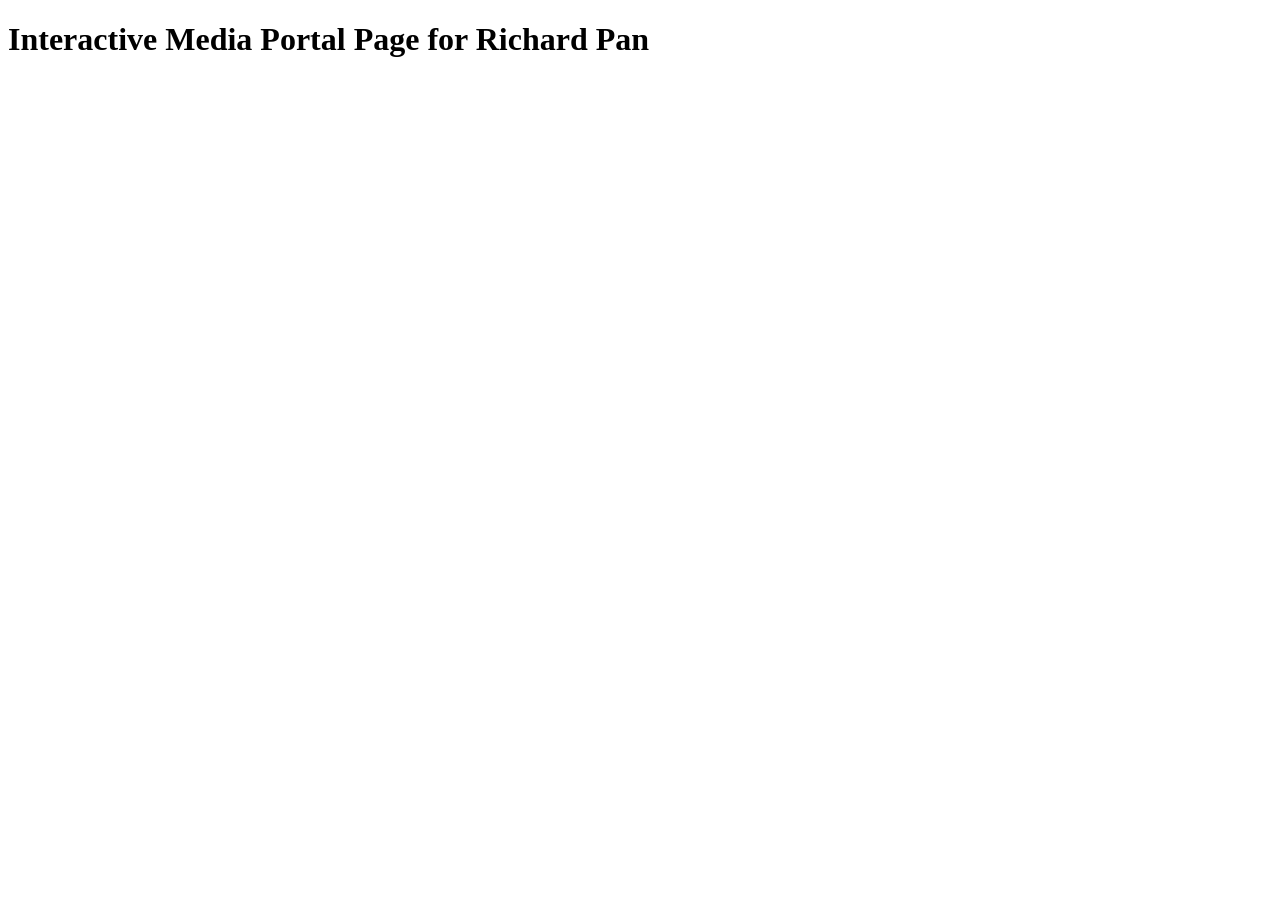
==== index.html @ 92ae8260 "my index file" ====
<!DOCTYPE html>
<html lang="en">
<head>
    <meta charset="UTF-8">
    <meta name="viewport" content="width=device-width, initial-scale=1.0">
    <title>Interactive Media 2</title>
</head>
<body>
    <h1>Interactive Media Portal Page for Richard Pan</h1>
    
</body>
</html>
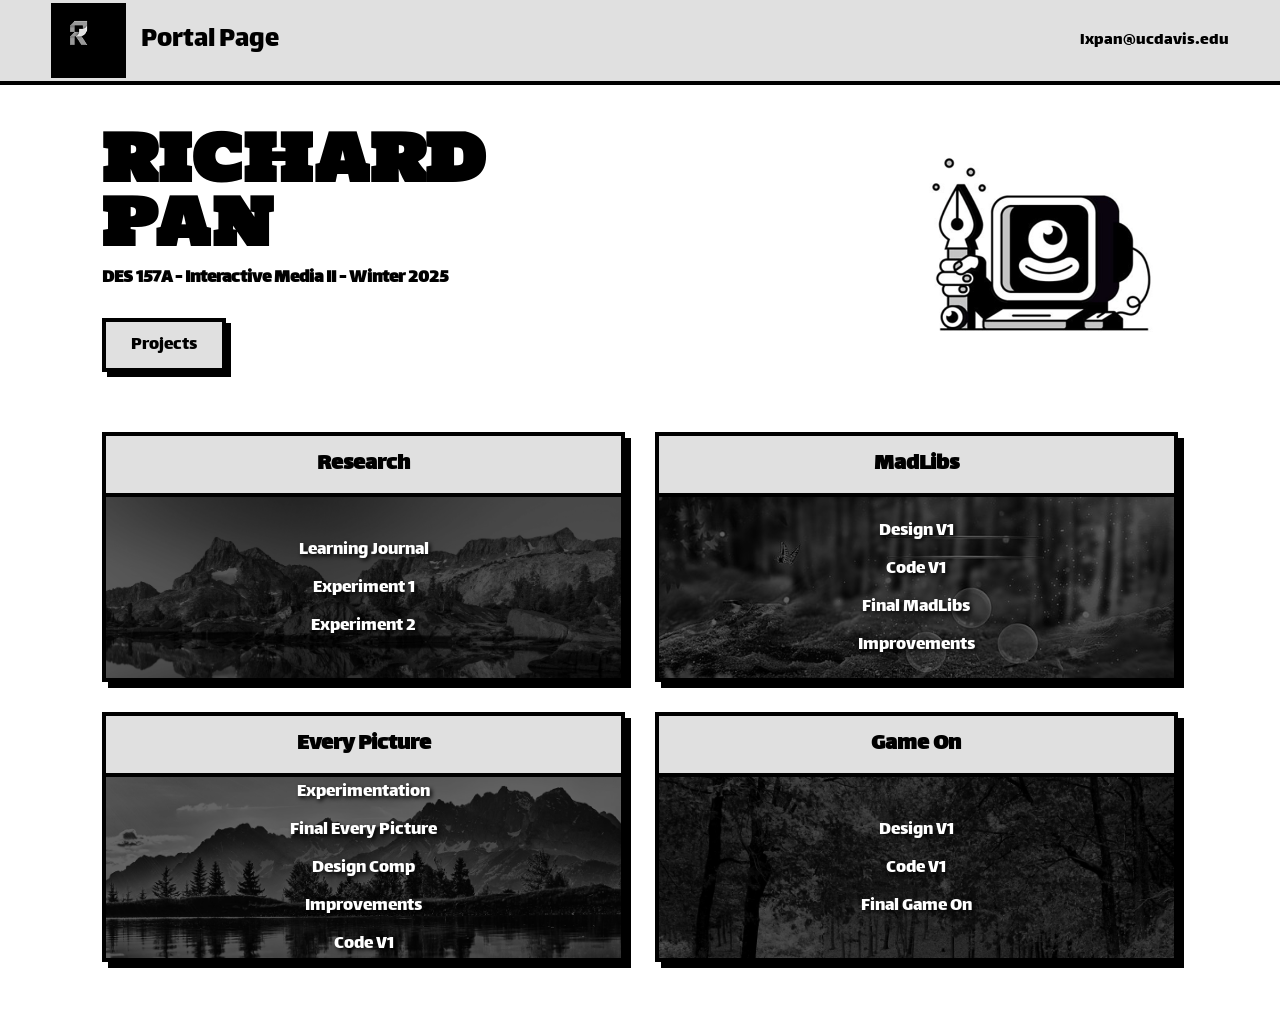
==== commit 777c2b1c: "complete portal project" ====
--- a/index.html
+++ b/index.html
@@ -3,10 +3,87 @@
 <head>
     <meta charset="UTF-8">
     <meta name="viewport" content="width=device-width, initial-scale=1.0">
-    <title>Interactive Media 2</title>
+    <title>Portal Page</title>
+
+    <link href="https://fonts.googleapis.com/css2?family=Holtwood+One+SC&family=Lalezar&display=swap" rel="stylesheet">
+    <link href="styles.css" rel="stylesheet">
 </head>
+
 <body>
-    <h1>Interactive Media Portal Page for Richard Pan</h1>
-    
+    <header class="topbar">
+        <div class="logo-area">
+            <div class="logo-box">
+                <img src="images/logo.png" alt="Logo">
+            </div>
+            <p class="site-title">Portal Page</p>
+        </div>
+        <a href="&#108;&#120;&#112;&#097;&#110;&#064;&#117;&#099;&#100;&#097;&#118;&#105;&#115;&#046;&#101;&#100;&#117;" class="email-link">lxpan@ucdavis.edu</a>
+    </header>
+
+    <section class="banner">
+        <div class="banner-text">
+            <h1>RICHARD<br>PAN</h1>
+            <h2>DES 157A - Interactive Media II - Winter 2025</h2>
+            <a href="#cards-section" class="btn-projects">Projects</a>
+        </div>
+        <div class="banner-image">
+            <img src="images/computer.png" alt="Computer">
+        </div>
+    </section>
+
+    <section id="cards-section" class="cards-grid">
+        
+        <div class="card">
+            <div class="card-title"><h2>Research</h2></div>
+            <div class="card-body">
+                <img src="images/research.png" alt="Research" class="card-bg">
+                <ul class="card-links">
+                    <li><a href="#">Learning Journal</a></li>
+                    <li><a href="#">Experiment 1</a></li>
+                    <li><a href="#">Experiment 2</a></li>
+                </ul>
+            </div>
+        </div>
+
+        <div class="card">
+            <div class="card-title"><h2>MadLibs</h2></div>
+            <div class="card-body">
+                <img src="images/madlibs.png" alt="MadLibs" class="card-bg">
+                <ul class="card-links">
+                    <li><a href="#">Design V1</a></li>
+                    <li><a href="#">Code V1</a></li>
+                    <li><a href="#">Final MadLibs</a></li>
+                    <li><a href="#">Improvements</a></li>
+                </ul>
+            </div>
+        </div>
+
+        <div class="card">
+            <div class="card-title"><h2>Every Picture</h2></div>
+            <div class="card-body">
+                <img src="images/everypicture.png" alt="Every Picture" class="card-bg">
+                <ul class="card-links">
+                    <li><a href="#">Experimentation</a></li>
+                    <li><a href="#">Final Every Picture</a></li>
+                    <li><a href="#">Design Comp</a></li>
+                    <li><a href="#">Improvements</a></li>
+                    <li><a href="#">Code V1</a></li>
+                </ul>
+            </div>
+        </div>
+
+        <div class="card">
+            <div class="card-title"><h2>Game On</h2></div>
+            <div class="card-body">
+                <img src="images/gameon.png" alt="Game On" class="card-bg">
+                <ul class="card-links">
+                    <li><a href="#">Design V1</a></li>
+                    <li><a href="#">Code V1</a></li>
+                    <li><a href="#">Final Game On</a></li>
+                </ul>
+            </div>
+        </div>
+
+    </section>
 </body>
 </html>
--- a/styles.css
+++ b/styles.css
@@ -0,0 +1,183 @@
+* {
+    margin: 0;
+    padding: 0;
+    box-sizing: border-box;
+}
+
+body {
+    font-family: sans-serif;
+    background-color: #ffffff;
+    color: #000;
+}
+
+.topbar {
+    display: flex;
+    justify-content: space-between;
+    align-items: center;
+    background-color: #e0e0e0;
+    border-bottom: 4px solid #000;
+    padding: 10px 4%;
+    height: 85px; 
+}
+
+.logo-area { display: flex; align-items: center; height: 100%; }
+
+.logo-box {
+    width: 75px; height: 75px; 
+    background-color: #000;
+    display: flex; 
+    justify-content: center; 
+    align-items: center;     
+}
+
+.logo-box img { 
+    height: 75%; 
+    width: auto; 
+}
+
+.site-title {
+    font-family: 'Lalezar', sans-serif;
+    font-size: 1.8rem;
+    margin-left: 15px;
+}
+
+.email-link {
+    font-family: 'Lalezar', sans-serif;
+    font-size: 1.1rem;
+    color: #000;
+    text-decoration: none;
+    transition: transform 0.2s;
+}
+
+.email-link:hover { transform: scale(1.05); }
+
+.banner {
+    display: flex;
+    justify-content: space-between;
+    align-items: center;
+    padding: 40px 8%;
+}
+
+.banner-text h1 {
+    font-family: 'Holtwood One SC', serif;
+    font-size: 4rem;
+    line-height: 1;
+    margin-bottom: 10px;
+}
+
+.banner-text h2 {
+    font-family: 'Lalezar', sans-serif;
+    font-size: 1.2rem;
+    margin-bottom: 25px;
+}
+
+.btn-projects {
+    font-family: 'Lalezar', sans-serif;
+    background-color: #e0e0e0;
+    border: 4px solid #000;
+    box-shadow: 5px 5px 0px #000;
+    padding: 8px 25px;
+    font-size: 1.2rem;
+    color: #000;
+    text-decoration: none;
+    display: inline-block;
+    transition: all 0.2s;
+}
+
+.btn-projects:hover {
+    transform: translate(-3px, -3px);
+    box-shadow: 8px 8px 0px #000;
+}
+
+.banner-image { height: 220px; }
+.banner-image img { 
+    height: 100%; 
+    width: auto;
+    animation: float 3s ease-in-out infinite; 
+}
+
+@keyframes float {
+    0%, 100% { transform: translateY(0px); }
+    50% { transform: translateY(-10px); }
+}
+
+.cards-grid {
+    display: grid;
+    grid-template-columns: 1fr 1fr;
+    gap: 30px; 
+    padding: 20px 8% 60px 8%;
+}
+
+.card {
+    border: 4px solid #000;
+    box-shadow: 6px 6px 0px #000;
+    display: flex;
+    flex-direction: column;
+    height: 250px;
+    background-color: #fff;
+    transition: transform 0.3s, box-shadow 0.3s;
+}
+
+.card:hover {
+    transform: translateY(-8px); 
+    box-shadow: 12px 12px 0px #000; 
+}
+
+.card-title {
+    background-color: #e0e0e0;
+    border-bottom: 4px solid #000;
+    text-align: center;
+    padding: 10px 0;
+}
+
+.card-title h2 {
+    font-family: 'Lalezar', sans-serif;
+    font-size: 1.5rem;
+}
+
+.card-body {
+    position: relative;
+    flex-grow: 1;
+    background-color: #000;
+    display: flex;
+    justify-content: center;
+    align-items: center;
+    overflow: hidden;
+}
+
+.card-bg {
+    position: absolute;
+    width: 100%;  
+    height: 100%; 
+    object-fit: cover; 
+    opacity: 0.4; 
+    filter: grayscale(100%); 
+    z-index: 1;
+}
+
+.card-links {
+    position: relative;
+    z-index: 2;
+    list-style: none;
+    text-align: center;
+}
+
+.card-links li {
+    margin: 8px 0;
+}
+
+.card-links a {
+    font-family: 'Lalezar', sans-serif; 
+    font-weight: normal;
+    font-size: 1.2rem; 
+    color: #fff;
+    text-decoration: none;
+    text-transform: capitalize;
+    text-shadow: 2px 2px 4px #000;
+    transition: color 0.2s;
+}
+
+.card-links a:hover {
+    color: #e0e0e0;
+    text-decoration: underline;
+}
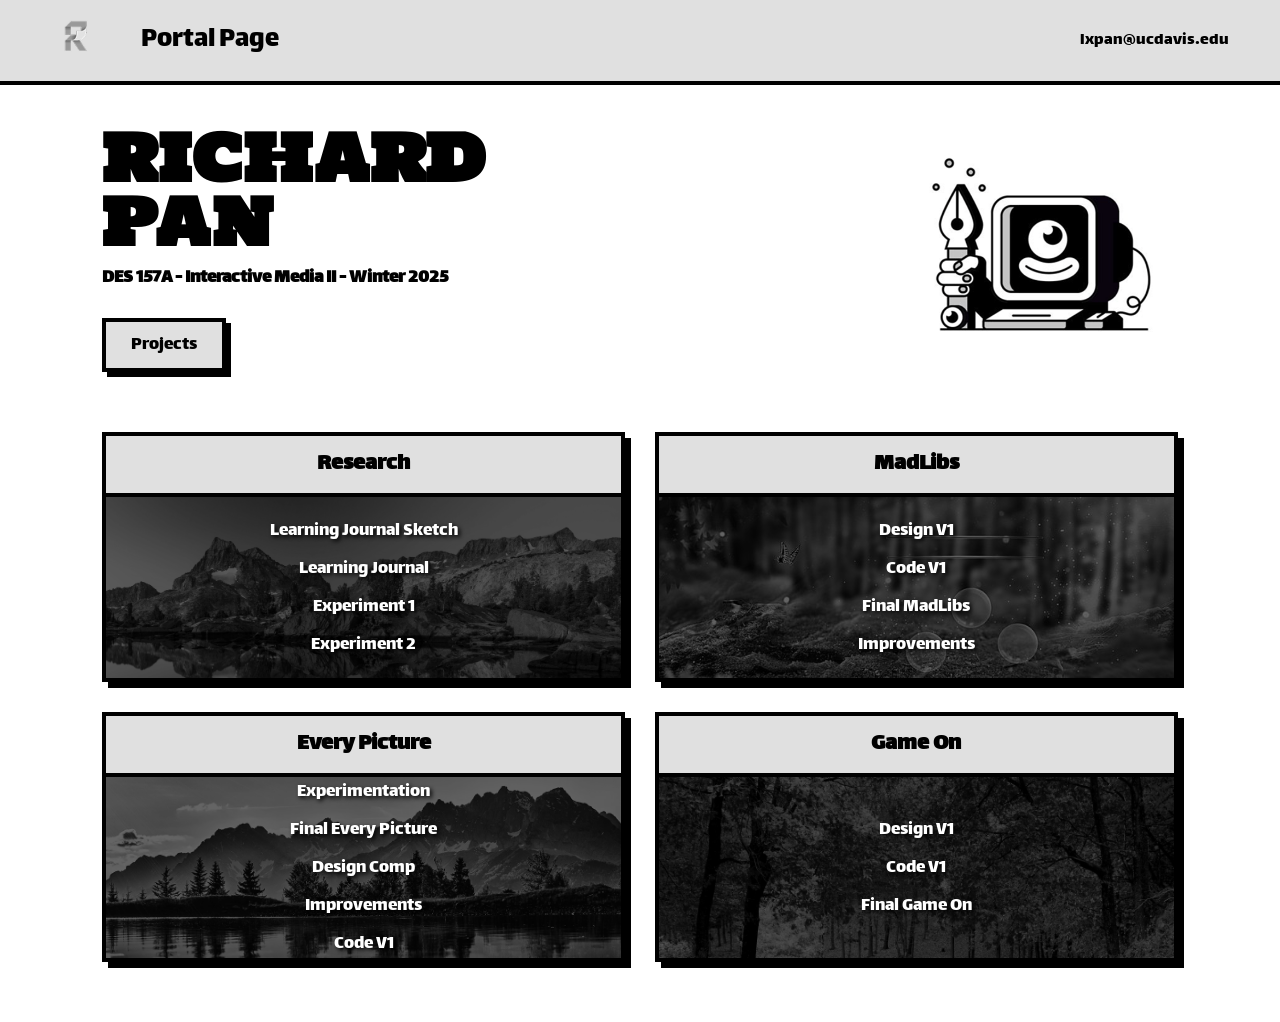
==== commit 399a1da2: "update journal and experiment" ====
--- a/index.html
+++ b/index.html
@@ -38,8 +38,9 @@
             <div class="card-body">
                 <img src="images/research.png" alt="Research" class="card-bg">
                 <ul class="card-links">
-                    <li><a href="#">Learning Journal</a></li>
-                    <li><a href="#">Experiment 1</a></li>
+                    <li><a href="journal/sketch.html">Learning Journal Sketch</a></li>
+                    <li><a href="journal/index.html">Learning Journal</a></li>
+                    <li><a href="exp/exp1.html">Experiment 1</a></li>
                     <li><a href="#">Experiment 2</a></li>
                 </ul>
             </div>
@@ -63,7 +64,7 @@
             <div class="card-body">
                 <img src="images/everypicture.png" alt="Every Picture" class="card-bg">
                 <ul class="card-links">
-                    <li><a href="#">Experimentation</a></li>
+                    <li><a href="#">Experimentation</a></li>                    
                     <li><a href="#">Final Every Picture</a></li>
                     <li><a href="#">Design Comp</a></li>
                     <li><a href="#">Improvements</a></li>
--- a/styles.css
+++ b/styles.css
@@ -23,16 +23,18 @@
 .logo-area { display: flex; align-items: center; height: 100%; }
 
 .logo-box {
-    width: 75px; height: 75px; 
-    background-color: #000;
-    display: flex; 
-    justify-content: center; 
-    align-items: center;     
+    width: 75px;
+    height: 75px;
+    display: flex;
+    justify-content: center;
+    align-items: center;
 }
 
 .logo-box img { 
-    height: 75%; 
-    width: auto; 
+    height: 95%;
+    width: auto;
+    position: relative;
+    top: 5px;
 }
 
 .site-title {
